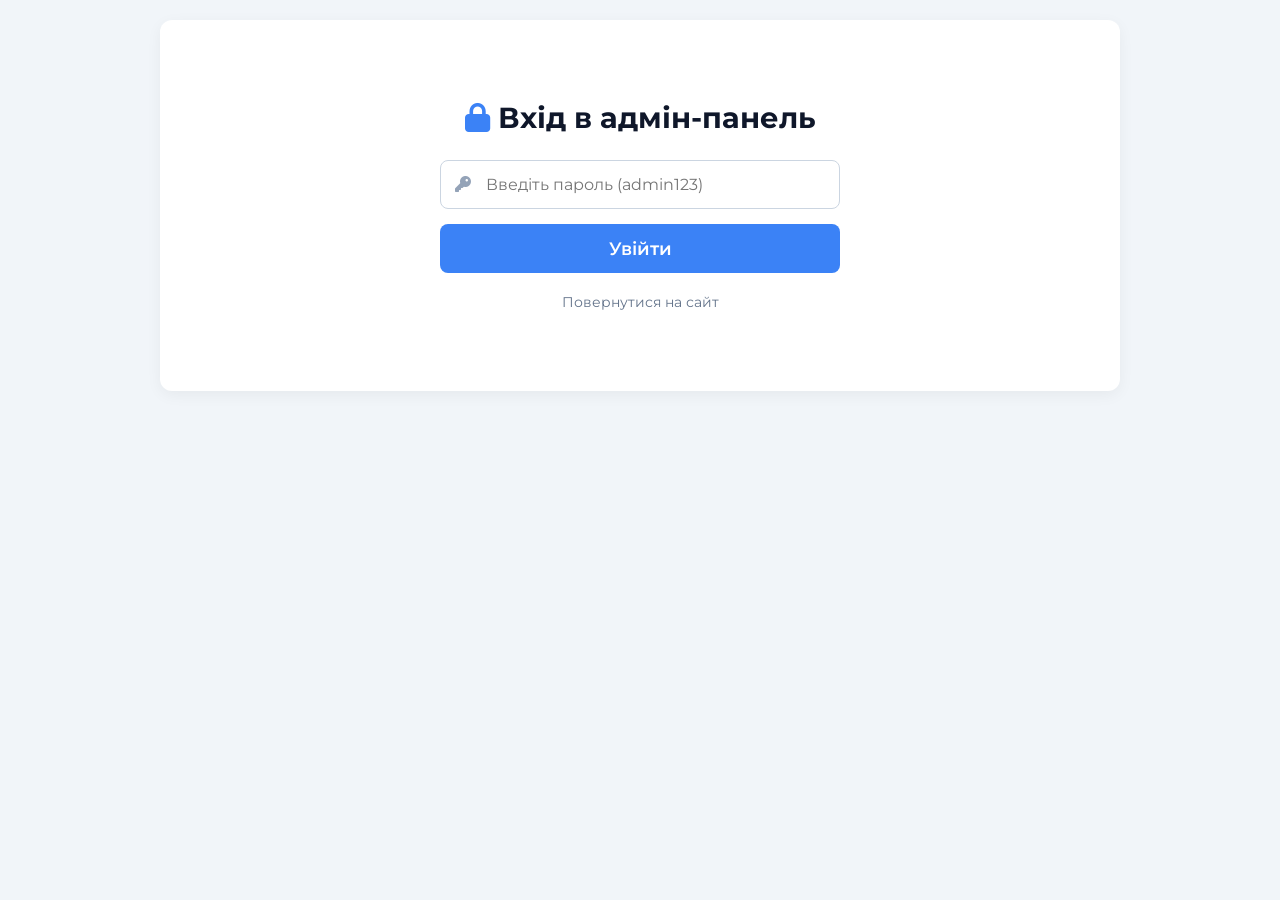
==== admin.html @ 0d0e509a "Add job image input and update Quill toolbar Added a new input field for job image URL and updated t" ====
<!DOCTYPE html>
<html lang="uk">
<head>
    <meta charset="UTF-8">
    <meta name="viewport" content="width=device-width, initial-scale=1.0">
    <title>KorSolutions - Супер-Адмінка</title>
    <link href="https://fonts.googleapis.com/css2?family=Montserrat:wght@400;600;700&display=swap" rel="stylesheet">
    <link rel="stylesheet" href="https://cdnjs.cloudflare.com/ajax/libs/font-awesome/6.4.0/css/all.min.css">
    
    <link href="https://cdn.quilljs.com/1.3.6/quill.snow.css" rel="stylesheet">
    <script src="https://cdn.quilljs.com/1.3.6/quill.min.js"></script>
    
    <style>
        body { font-family: 'Montserrat', sans-serif; background-color: #f1f5f9; color: #1e293b; padding: 20px; margin: 0; }
        .admin-container { max-width: 900px; margin: 0 auto; background: white; padding: 30px; border-radius: 12px; box-shadow: 0 4px 15px rgba(0,0,0,0.05); }
        h1 { font-size: 1.8rem; margin-bottom: 25px; text-align: center; color: #0f172a; }
        h1 i { color: #3b82f6; }
        #authBlock { display: block; max-width: 400px; margin: 50px auto; }
        #managerBlock { display: none; }
        .tabs { display: flex; gap: 10px; margin-bottom: 25px; border-bottom: 2px solid #e2e8f0; padding-bottom: 10px; }
        .tab-btn { background: none; border: none; padding: 10px 20px; font-size: 1.1rem; font-weight: 600; color: #64748b; cursor: pointer; border-radius: 8px; transition: 0.2s; }
        .tab-btn.active { background: #3b82f6; color: white; }
        .tab-content { display: none; }
        .tab-content.active { display: block; }
        .input-group { position: relative; margin-bottom: 15px; }
        .input-group i { position: absolute; left: 15px; top: 16px; color: #94a3b8; }
        .input-group input, .input-group select { width: 100%; padding: 14px 14px 14px 45px; border: 1px solid #cbd5e1; border-radius: 8px; font-size: 1rem; outline: none; font-family: inherit; box-sizing: border-box; }
        
        .quick-tags { display: flex; flex-wrap: wrap; gap: 6px; margin-bottom: 15px; margin-top: -10px; padding-left: 5px; }
        .quick-tag { background: #e2e8f0; color: #475569; font-size: 0.8rem; font-weight: 600; padding: 4px 8px; border-radius: 6px; cursor: pointer; transition: 0.2s; }
        .quick-tag:hover { background: #cbd5e1; color: #1e293b; }

        .btn-action { width: 100%; background: #10b981; color: white; border: none; padding: 14px; border-radius: 8px; font-size: 1.1rem; font-weight: 600; cursor: pointer; font-family: inherit; transition: 0.2s; }
        .btn-action:hover { background: #059669; }
        
        .job-list-item { border: 1px solid #e2e8f0; padding: 15px; margin-bottom: -1px; display: flex; justify-content: space-between; align-items: center; flex-wrap: wrap; gap: 15px; background: white; transition: 0.2s; }
        .job-list-item:first-child { border-top-left-radius: 8px; border-top-right-radius: 8px; }
        .job-list-item:last-child { border-bottom-left-radius: 8px; border-bottom-right-radius: 8px; margin-bottom: 15px; }
        .job-list-item:hover { background: #f8fafc; z-index: 1; position: relative; }
        
        .job-info h3 { margin: 0 0 5px 0; color: #0f172a; font-size: 1.1rem; }
        .job-info p { margin: 0; color: #64748b; font-size: 0.9rem; }
        .job-actions { display: flex; gap: 8px; }
        .btn-edit { background: #3b82f6; color: white; border: none; padding: 8px 12px; border-radius: 6px; cursor: pointer; font-weight: 600; }
        .btn-clone { background: #f59e0b; color: white; border: none; padding: 8px 12px; border-radius: 6px; cursor: pointer; font-weight: 600; }
        .btn-delete { background: #ef4444; color: white; border: none; padding: 8px 12px; border-radius: 6px; cursor: pointer; font-weight: 600; }
        .btn-cancel { background: #94a3b8; color: white; border: none; padding: 14px; border-radius: 8px; font-size: 1.1rem; font-weight: 600; cursor: pointer; width: 100%; margin-top: 10px; display: none; }
        .back-link { display: block; text-align: center; margin-top: 20px; color: #64748b; text-decoration: none; font-size: 0.9rem; }
        .status-pill { display: inline-block; padding: 3px 8px; border-radius: 4px; font-size: 0.8rem; font-weight: bold; margin-bottom: 5px;}
        .pill-active { background: #dcfce7; color: #166534; }
        .pill-inactive { background: #fee2e2; color: #991b1b; }

        .ql-toolbar.ql-snow { display: block !important; border: 1px solid #cbd5e1; border-top-left-radius: 8px; border-top-right-radius: 8px; background: #f8fafc; }
        .ql-container.ql-snow { border: 1px solid #cbd5e1 !important; border-top: none !important; border-bottom-left-radius: 8px; border-bottom-right-radius: 8px; font-family: 'Montserrat', sans-serif; font-size: 1rem; }
        
        .admin-pagination button { min-width: 40px; height: 40px; padding: 0 6px; border-radius: 8px; border: 1px solid #cbd5e1; background: white; color: #334155; font-weight: 600; cursor: pointer; transition: 0.2s; }
        .admin-pagination button:hover:not(:disabled) { background: #f1f5f9; }
        .admin-pagination button:disabled { opacity: 0.4; cursor: not-allowed; }
    </style>
</head>
<body>

    <div class="admin-container">
        <div id="authBlock">
            <h1><i class="fas fa-lock"></i> Вхід в адмін-панель</h1>
            <div class="input-group">
                <i class="fas fa-key"></i>
                <input type="password" id="adminPassword" placeholder="Введіть пароль (admin123)">
            </div>
            <button class="btn-action" style="background:#3b82f6;" onclick="checkPassword()">Увійти</button>
            <a href="index.html" class="back-link">Повернутися на сайт</a>
        </div>

        <div id="managerBlock">
            <h1><i class="fas fa-tools"></i> Панель керування</h1>
            
            <div class="tabs">
                <button class="tab-btn active" onclick="switchTab('list')"><i class="fas fa-list"></i> Всі вакансії</button>
                <button class="tab-btn" onclick="switchTab('add')" id="tabAddBtn"><i class="fas fa-plus"></i> Додати вакансію</button>
            </div>

            <div id="tab-list" class="tab-content active">
                <div style="display: flex; gap: 15px; margin-bottom: 20px; flex-wrap: wrap;">
                    <div class="input-group" style="flex-grow: 1; margin-bottom: 0;">
                        <i class="fas fa-search"></i>
                        <input type="text" id="adminSearch" placeholder="Шукати за назвою, країною або кодом..." oninput="applyAdminFilters()">
                    </div>
                    <div class="input-group" style="width: 200px; margin-bottom: 0;">
                        <i class="fas fa-list-ol"></i>
                        <select id="adminPerPage" onchange="applyAdminFilters()">
                            <option value="10">10 на сторінці</option>
                            <option value="20">20 на сторінці</option>
                            <option value="50">50 на сторінці</option>
                        </select>
                    </div>
                </div>

                <div id="adminJobsList"><p style="text-align:center;"><i class="fas fa-spinner fa-spin"></i> Завантаження...</p></div>
                <div id="adminPagination" class="admin-pagination" style="display: flex; justify-content: center; gap: 8px; margin-top: 20px;"></div>
            </div>

            <div id="tab-add" class="tab-content">
                <h2 id="formTitle" style="margin-bottom:20px; font-size:1.3rem;">Створення нової вакансії</h2>
                <form id="jobForm" onsubmit="saveJob(event)">
                    
                    <div style="display: flex; gap: 15px; flex-wrap: wrap;">
                        <div class="input-group" style="flex-grow: 1;">
                            <i class="fas fa-info-circle"></i>
                            <select id="jobStatus" required>
                                <option value="Актуальна">Статус: Актуальна</option>
                                <option value="Неактуальна">Статус: Неактуальна (Архів)</option>
                            </select>
                        </div>
                        <div class="input-group" style="flex-grow: 1;">
                            <i class="fas fa-calendar-times"></i>
                            <input type="date" id="jobExpireDate" title="Дата закінчення (автоматично перейде в архів після цієї дати)">
                        </div>
                    </div>

                    <div class="input-group">
                        <i class="fas fa-user-secret" style="color: #e11d48;"></i>
                        <input type="text" id="jobPartner" placeholder="Код партнера (напр. ID-405) - Приховано!">
                    </div>

                    <div class="input-group">
                        <i class="fas fa-heading"></i>
                        <input type="text" id="jobTitle" placeholder="Назва вакансії" required>
                    </div>

                    <div class="input-group" style="margin-bottom: 5px;">
                        <i class="fas fa-globe"></i>
                        <input type="text" id="jobCountry" placeholder="Країна (через кому)" required>
                    </div>
                    <div id="quickCountries" class="quick-tags"></div>

                    <div class="input-group" style="margin-bottom: 5px;">
                        <i class="fas fa-city"></i>
                        <input type="text" id="jobBaseCity" placeholder="Головне місто (для фільтру)">
                    </div>
                    <div id="quickCities" class="quick-tags"></div>

                    <div class="input-group">
                        <i class="fas fa-route"></i>
                        <select id="jobRadius" required>
                            <option value="0">Точно в місті (0 км)</option>
                            <option value="10">Відстань до 10 км</option>
                            <option value="30">Відстань до 30 км</option>
                            <option value="50">Відстань до 50 км</option>
                            <option value="100">Відстань до 100 км</option>
                        </select>
                    </div>

                    <div class="input-group">
                        <i class="fas fa-map-marker-alt"></i>
                        <input type="text" id="jobAddress" placeholder="Точна адреса (видима для кандидата)">
                    </div>

                    <div class="input-group" style="margin-bottom: 5px;">
                        <i class="fas fa-layer-group"></i>
                        <input type="text" id="jobCategory" placeholder="Сфера (через кому)" required>
                    </div>
                    <div id="quickCategories" class="quick-tags"></div>

                    <div class="input-group" style="margin-bottom: 5px;">
                        <i class="fas fa-user-clock"></i>
                        <input type="text" id="jobAge" placeholder="Вікові групи (напр: 18-45)">
                    </div>
                    <div id="quickAges" class="quick-tags"></div>
                    
                    <div class="input-group" style="display: flex; align-items: center; padding: 10px; border: 1px solid #cbd5e1; border-radius: 8px; margin-bottom: 15px;">
                        <input type="checkbox" id="jobMinors" style="width: 20px; height: 20px; margin-right: 15px; cursor: pointer;">
                        <label for="jobMinors" style="font-size: 1rem; cursor: pointer; color: #475569; font-weight: 600;">Підходить для неповнолітніх (до 18)</label>
                    </div>

                    <div class="input-group" style="padding: 10px 15px; border: 1px solid #cbd5e1; border-radius: 8px; margin-bottom: 15px;">
                        <div style="color: #64748b; margin-bottom: 8px; font-weight: 600;"><i class="fas fa-venus-mars"></i> Стать (можна кілька):</div>
                        <div style="display: flex; gap: 15px; flex-wrap: wrap;">
                            <label><input type="checkbox" class="admin-gender-cb" value="Чоловіки"> Чоловіки</label>
                            <label><input type="checkbox" class="admin-gender-cb" value="Жінки"> Жінки</label>
                            <label><input type="checkbox" class="admin-gender-cb" value="Сімейні пари"> Сімейні пари</label>
                        </div>
                    </div>

                    <div class="input-group">
                        <i class="fas fa-money-bill-wave"></i>
                        <input type="text" id="jobSalary" placeholder="Зарплата (напр. від 1900€/міс)" required>
                    </div>
                    <div class="input-group">
                        <i class="fas fa-image"></i>
                        <input type="url" id="jobImage" placeholder="Посилання на головне фото (URL) - необов'язково">
                    </div>
                    
                    <div style="margin-bottom: 20px;">
                        <div style="color: #64748b; font-weight: 600; margin-bottom: 5px; padding-left: 5px;">Опис вакансії:</div>
                        <div id="editor-container" style="height: 300px; background: white;"></div>
                    </div>
                    
                    <button type="submit" id="submitBtn" class="btn-action">Зберегти вакансію <i class="fas fa-save"></i></button>
                    <button type="button" id="cancelEditBtn" class="btn-cancel" onclick="cancelEdit()">Скасувати</button>
                </form>
            </div>
            <a href="index.html" class="back-link"><i class="fas fa-arrow-left"></i> Повернутися на сайт</a>
        </div>
    </div>

    <script>
        const SecretPassword = 'admin123'; 
        const dbBase = 'https://korsolutions-jobs-default-rtdb.europe-west1.firebasedatabase.app/jobs'; 
        
        let allJobs = {}; 
        let adminJobsArray = [];
        let filteredAdminJobs = [];
        let adminCurrentPage = 1;
        let editingJobId = null; 

        var quill = new Quill('#editor-container', {
            theme: 'snow',
            placeholder: 'Вставте готовий текст з Telegram сюди...',
            modules: { toolbar: [ ['bold', 'italic', 'underline', 'link'], [{ 'list': 'ordered'}, { 'list': 'bullet' }], ['image', 'video'], ['clean'] ] }
        });

        function checkPassword() {
            if (document.getElementById('adminPassword').value === SecretPassword) {
                document.getElementById('authBlock').style.display = 'none';
                document.getElementById('managerBlock').style.display = 'block';
                loadAdminJobs();
            } else { alert('Невірний пароль!'); }
        }

        function switchTab(tabName) {
            document.querySelectorAll('.tab-content').forEach(el => el.classList.remove('active'));
            document.querySelectorAll('.tab-btn').forEach(el => el.classList.remove('active'));
            document.getElementById(`tab-${tabName}`).classList.add('active');
            if(tabName === 'list') { document.querySelector('.tab-btn:nth-child(1)').classList.add('active'); } 
            else { document.getElementById('tabAddBtn').classList.add('active'); }
        }

        function addQuickTag(inputId, val) {
            const input = document.getElementById(inputId);
            let current = input.value.split(',').map(s => s.trim()).filter(Boolean);
            if(!current.includes(val)) { current.push(val); input.value = current.join(', '); }
        }

        function loadAdminJobs() {
            fetch(dbBase + '.json').then(res => res.json()).then(data => {
                if(data) {
                    allJobs = data;
                    adminJobsArray = Object.entries(data).map(([id, job]) => ({ id, ...job }));
                    adminJobsArray.sort((a, b) => (b.timestamp || 0) - (a.timestamp || 0));
                    
                    const countries = [...new Set(adminJobsArray.flatMap(j => j.country ? j.country.split(',').map(s=>s.trim()) : []))].filter(Boolean);
                    const categories = [...new Set(adminJobsArray.flatMap(j => j.category ? j.category.split(',').map(s=>s.trim()) : []))].filter(Boolean);
                    const ages = [...new Set(adminJobsArray.flatMap(j => j.age ? j.age.split(',').map(s=>s.trim()) : []))].filter(Boolean);
                    const cities = [...new Set(adminJobsArray.flatMap(j => j.baseCity ? j.baseCity.split(',').map(s=>s.trim()) : []))].filter(Boolean);

                    document.getElementById('quickCountries').innerHTML = countries.map(c => `<span class="quick-tag" onclick="addQuickTag('jobCountry', '${c}')">+ ${c}</span>`).join('');
                    document.getElementById('quickCategories').innerHTML = categories.map(c => `<span class="quick-tag" onclick="addQuickTag('jobCategory', '${c}')">+ ${c}</span>`).join('');
                    document.getElementById('quickAges').innerHTML = ages.map(c => `<span class="quick-tag" onclick="addQuickTag('jobAge', '${c}')">+ ${c}</span>`).join('');
                    document.getElementById('quickCities').innerHTML = cities.map(c => `<span class="quick-tag" onclick="addQuickTag('jobBaseCity', '${c}')">+ ${c}</span>`).join('');
                } else {
                    allJobs = {};
                    adminJobsArray = [];
                }
                applyAdminFilters();
            });
        }

        function applyAdminFilters() {
            const query = document.getElementById('adminSearch').value.toLowerCase();
            filteredAdminJobs = adminJobsArray.filter(job => 
                job.title.toLowerCase().includes(query) || 
                (job.partner && job.partner.toLowerCase().includes(query)) ||
                (job.country && job.country.toLowerCase().includes(query))
            );
            adminCurrentPage = 1;
            renderAdminJobs();
        }

        function renderAdminJobs() {
            const list = document.getElementById('adminJobsList');
            list.innerHTML = '';
            const perPage = parseInt(document.getElementById('adminPerPage').value);
            
            const start = (adminCurrentPage - 1) * perPage;
            const end = start + perPage;
            const jobsToShow = filteredAdminJobs.slice(start, end);

            if(jobsToShow.length === 0) {
                list.innerHTML = '<p style="text-align:center; color:#64748b;">Немає знайдених вакансій.</p>';
                document.getElementById('adminPagination').innerHTML = '';
                return;
            }

            const d = new Date();
            const today = `${d.getFullYear()}-${String(d.getMonth()+1).padStart(2,'0')}-${String(d.getDate()).padStart(2,'0')}`;

            jobsToShow.forEach(job => {
                let jobStatus = job.status || 'Актуальна';
                if (job.expireDate && job.expireDate < today) {
                    jobStatus = 'Термін вийшов (Архів)';
                }
                const badgeClass = jobStatus.includes('Актуальна') ? 'pill-active' : 'pill-inactive';
                
                list.innerHTML += `
                    <div class="job-list-item">
                        <div class="job-info">
                            <div class="status-pill ${badgeClass}">${jobStatus}</div>
                            <h3>${job.title}</h3>
                            <p>${job.country} | ${job.category}</p>
                            ${job.expireDate ? `<p style="font-size:0.8rem; color:#f59e0b;"><i class="fas fa-clock"></i> Активна до: ${job.expireDate}</p>` : ''}
                            ${job.partner ? `<p style="color:#e11d48; font-size:0.8rem; margin-top:5px;"><i class="fas fa-user-secret"></i> Код: ${job.partner}</p>` : ''}
                        </div>
                        <div class="job-actions">
                            <button class="btn-clone" onclick="cloneJob('${job.id}')" title="Дублювати"><i class="fas fa-copy"></i></button>
                            <button class="btn-edit" onclick="editJob('${job.id}')" title="Редагувати"><i class="fas fa-pen"></i></button>
                            <button class="btn-delete" onclick="deleteJob('${job.id}')" title="Видалити"><i class="fas fa-trash"></i></button>
                        </div>
                    </div>
                `;
            });
            renderAdminPagination();
        }

        function renderAdminPagination() {
            const perPage = parseInt(document.getElementById('adminPerPage').value);
            const totalPages = Math.ceil(filteredAdminJobs.length / perPage);
            const pagDiv = document.getElementById('adminPagination');
            pagDiv.innerHTML = '';
            if (totalPages <= 1) return;

            pagDiv.innerHTML += `<button style="background: ${adminCurrentPage === 1 ? '#f1f5f9' : 'white'};" onclick="changeAdminPage(${adminCurrentPage - 1})" ${adminCurrentPage === 1 ? 'disabled' : ''}><i class="fas fa-chevron-left"></i></button>`;
            for (let i = 1; i <= totalPages; i++) {
                const activeStyle = i === adminCurrentPage ? 'background:#3b82f6; color:white; border-color:#3b82f6;' : 'background:white;';
                pagDiv.innerHTML += `<button style="${activeStyle}" onclick="changeAdminPage(${i})">${i}</button>`;
            }
            pagDiv.innerHTML += `<button style="background: ${adminCurrentPage === totalPages ? '#f1f5f9' : 'white'};" onclick="changeAdminPage(${adminCurrentPage + 1})" ${adminCurrentPage === totalPages ? 'disabled' : ''}><i class="fas fa-chevron-right"></i></button>`;
        }

        function changeAdminPage(page) {
            const perPage = parseInt(document.getElementById('adminPerPage').value);
            const totalPages = Math.ceil(filteredAdminJobs.length / perPage);
            if(page < 1 || page > totalPages) return;
            adminCurrentPage = page;
            renderAdminJobs();
            window.scrollTo({ top: 0, behavior: 'smooth' });
        }

        function saveJob(e) {
            e.preventDefault();
            const btn = document.getElementById('submitBtn');
            btn.innerText = 'Збереження...';
            btn.disabled = true;

            const selectedGenders = Array.from(document.querySelectorAll('.admin-gender-cb:checked')).map(cb => cb.value).join(', ');

            const jobData = {
                status: document.getElementById('jobStatus').value,
                expireDate: document.getElementById('jobExpireDate').value,
                partner: document.getElementById('jobPartner').value, 
                title: document.getElementById('jobTitle').value,
                country: document.getElementById('jobCountry').value,
                baseCity: document.getElementById('jobBaseCity').value, 
                radius: document.getElementById('jobRadius').value,     
                address: document.getElementById('jobAddress').value, 
                category: document.getElementById('jobCategory').value,
                age: document.getElementById('jobAge').value,
                minors: document.getElementById('jobMinors').checked ? 'Так' : 'Ні',
                gender: selectedGenders, 
                salary: document.getElementById('jobSalary').value,
                image: document.getElementById('jobImage').value, // НОВЕ ПОЛЕ
                desc: quill.root.innerHTML, 
                timestamp: (editingJobId && allJobs[editingJobId] && allJobs[editingJobId].timestamp) ? allJobs[editingJobId].timestamp : Date.now()
            };

            const url = editingJobId ? `${dbBase}/${editingJobId}.json` : `${dbBase}.json`;
            const method = editingJobId ? 'PUT' : 'POST';

            fetch(url, { method: method, headers: { 'Content-Type': 'application/json' }, body: JSON.stringify(jobData) })
            .then(response => {
                if(response.ok) { alert('✅ Успішно збережено!'); cancelEdit(); loadAdminJobs(); switchTab('list'); }
            }).finally(() => { btn.innerHTML = 'Зберегти вакансію <i class="fas fa-save"></i>'; btn.disabled = false; });
        }

        function editJob(id) {
            editingJobId = id;
            fillFormFromJob(allJobs[id]);
            document.getElementById('formTitle').innerText = 'Редагування вакансії';
            document.getElementById('tabAddBtn').innerHTML = '<i class="fas fa-pen"></i> Редагування';
            document.getElementById('cancelEditBtn').style.display = 'block';
            switchTab('add');
        }

        function cloneJob(id) {
            editingJobId = null; 
            fillFormFromJob(allJobs[id]);
            document.getElementById('jobTitle').value = allJobs[id].title + ' (Копія)'; 
            document.getElementById('formTitle').innerText = 'Створення копії вакансії';
            document.getElementById('tabAddBtn').innerHTML = '<i class="fas fa-copy"></i> Копіювання';
            document.getElementById('cancelEditBtn').style.display = 'block';
            switchTab('add');
        }

        function fillFormFromJob(job) {
            document.getElementById('jobStatus').value = job.status || 'Актуальна';
            document.getElementById('jobExpireDate').value = job.expireDate || '';
            document.getElementById('jobPartner').value = job.partner || '';
            document.getElementById('jobTitle').value = job.title;
            document.getElementById('jobImage').value = job.image || '';
            document.getElementById('jobCountry').value = job.country;
            document.getElementById('jobBaseCity').value = job.baseCity || ''; // Базове місто
            document.getElementById('jobRadius').value = job.radius || '0';    // Радіус
            document.getElementById('jobAddress').value = job.address || '';
            document.getElementById('jobCategory').value = job.category;
            document.getElementById('jobAge').value = job.age || '';
            document.getElementById('jobMinors').checked = job.minors === 'Так';
            
            const genders = job.gender ? job.gender.split(',').map(s=>s.trim()) : [];
            document.querySelectorAll('.admin-gender-cb').forEach(cb => { cb.checked = genders.includes(cb.value); });

            document.getElementById('jobSalary').value = job.salary;
            quill.root.innerHTML = job.desc;
        }

        function cancelEdit() {
            editingJobId = null;
            document.getElementById('jobForm').reset();
            document.querySelectorAll('.admin-gender-cb').forEach(cb => cb.checked = false);
            quill.root.innerHTML = ''; 
            document.getElementById('jobImage').value = '';
            document.getElementById('jobStatus').value = 'Актуальна';
            document.getElementById('jobRadius').value = '0';
            document.getElementById('formTitle').innerText = 'Створення нової вакансії';
            document.getElementById('tabAddBtn').innerHTML = '<i class="fas fa-plus"></i> Додати вакансію';
            document.getElementById('cancelEditBtn').style.display = 'none';
        }

        function deleteJob(id) {
            if(confirm('Видалити назавжди?')) {
                fetch(`${dbBase}/${id}.json`, { method: 'DELETE' }).then(res => { if(res.ok) loadAdminJobs(); });
            }
        }
    </script>
</body>
</html>
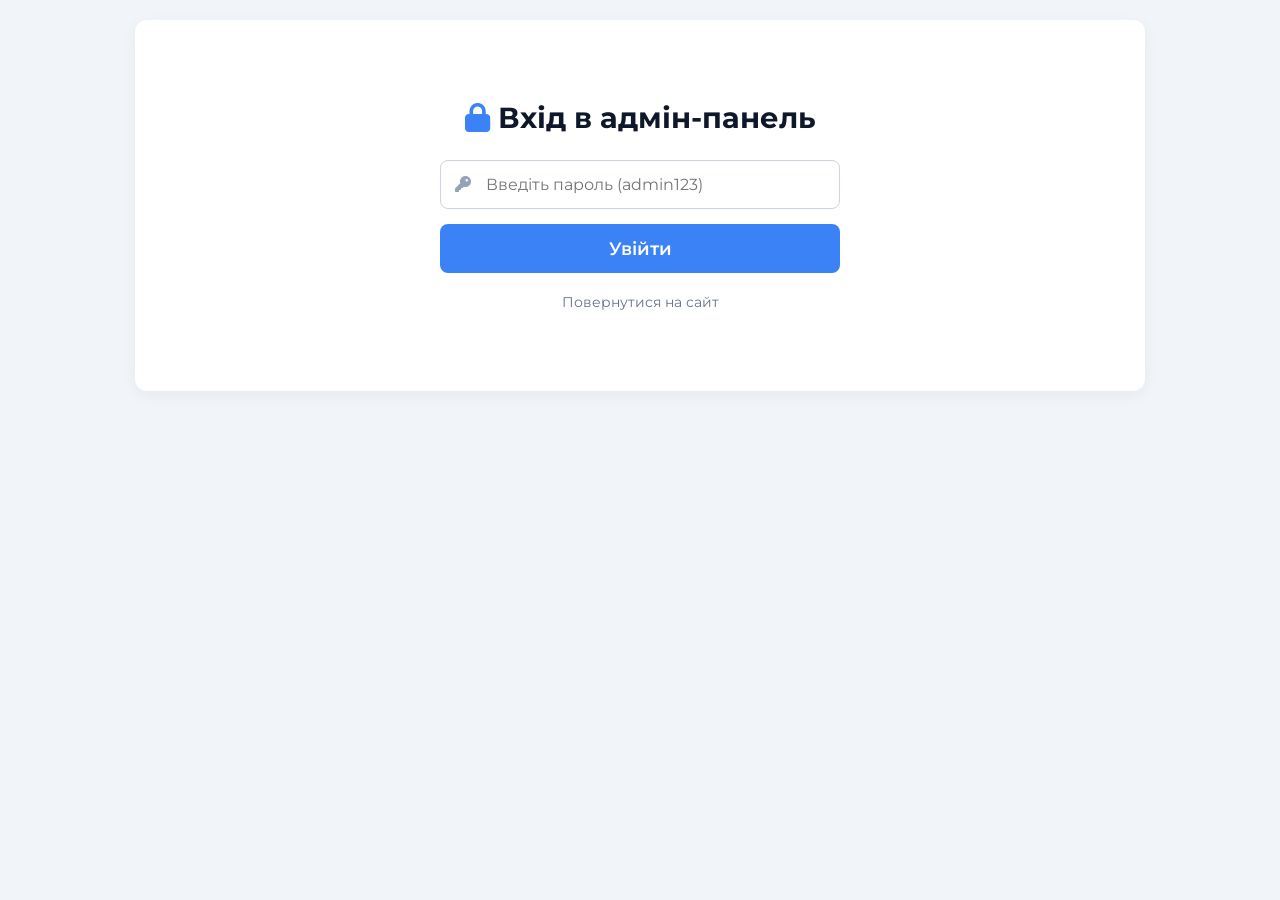
==== commit 3fddfbf6: "Update admin.html" ====
--- a/admin.html
+++ b/admin.html
@@ -12,7 +12,7 @@
     
     <style>
         body { font-family: 'Montserrat', sans-serif; background-color: #f1f5f9; color: #1e293b; padding: 20px; margin: 0; }
-        .admin-container { max-width: 900px; margin: 0 auto; background: white; padding: 30px; border-radius: 12px; box-shadow: 0 4px 15px rgba(0,0,0,0.05); }
+        .admin-container { max-width: 950px; margin: 0 auto; background: white; padding: 30px; border-radius: 12px; box-shadow: 0 4px 15px rgba(0,0,0,0.05); }
         h1 { font-size: 1.8rem; margin-bottom: 25px; text-align: center; color: #0f172a; }
         h1 i { color: #3b82f6; }
         #authBlock { display: block; max-width: 400px; margin: 50px auto; }
@@ -38,11 +38,12 @@
         .job-list-item:last-child { border-bottom-left-radius: 8px; border-bottom-right-radius: 8px; margin-bottom: 15px; }
         .job-list-item:hover { background: #f8fafc; z-index: 1; position: relative; }
         
-        .job-info h3 { margin: 0 0 5px 0; color: #0f172a; font-size: 1.1rem; }
+        .job-info { flex-grow: 1; }
+        .job-info h3 { margin: 0 0 5px 0; color: #0f172a; font-size: 1.1rem; display: flex; align-items: center; gap: 10px; }
         .job-info p { margin: 0; color: #64748b; font-size: 0.9rem; }
         .job-actions { display: flex; gap: 8px; }
         .btn-edit { background: #3b82f6; color: white; border: none; padding: 8px 12px; border-radius: 6px; cursor: pointer; font-weight: 600; }
-        .btn-clone { background: #f59e0b; color: white; border: none; padding: 8px 12px; border-radius: 6px; cursor: pointer; font-weight: 600; }
+        .btn-clone { background: #3b82f6; color: white; border: none; padding: 8px 12px; border-radius: 6px; cursor: pointer; font-weight: 600; }
         .btn-delete { background: #ef4444; color: white; border: none; padding: 8px 12px; border-radius: 6px; cursor: pointer; font-weight: 600; }
         .btn-cancel { background: #94a3b8; color: white; border: none; padding: 14px; border-radius: 8px; font-size: 1.1rem; font-weight: 600; cursor: pointer; width: 100%; margin-top: 10px; display: none; }
         .back-link { display: block; text-align: center; margin-top: 20px; color: #64748b; text-decoration: none; font-size: 0.9rem; }
@@ -56,6 +57,22 @@
         .admin-pagination button { min-width: 40px; height: 40px; padding: 0 6px; border-radius: 8px; border: 1px solid #cbd5e1; background: white; color: #334155; font-weight: 600; cursor: pointer; transition: 0.2s; }
         .admin-pagination button:hover:not(:disabled) { background: #f1f5f9; }
         .admin-pagination button:disabled { opacity: 0.4; cursor: not-allowed; }
+
+        /* Швидкі фільтри */
+        .quick-filters { display: flex; gap: 10px; margin-bottom: 15px; flex-wrap: wrap; }
+        .qf-btn { background: white; border: 1px solid #cbd5e1; color: #475569; padding: 8px 16px; border-radius: 20px; font-size: 0.9rem; font-weight: 600; cursor: pointer; transition: 0.2s; }
+        .qf-btn:hover { background: #f1f5f9; }
+        .qf-btn.active { background: #0f172a; color: white; border-color: #0f172a; }
+
+        /* Масові дії */
+        .bulk-actions { display: flex; gap: 15px; align-items: center; background: #f8fafc; padding: 12px 20px; border-radius: 8px; border: 1px solid #e2e8f0; margin-bottom: 20px; flex-wrap: wrap; }
+        .bulk-actions input[type="checkbox"] { width: 18px; height: 18px; cursor: pointer; accent-color: #3b82f6; }
+        .btn-bulk { padding: 8px 15px; border-radius: 6px; border: none; color: white; font-weight: 600; cursor: pointer; display: flex; align-items: center; gap: 8px; font-size: 0.9rem; transition: 0.2s; }
+        .btn-bulk-archive { background: #f59e0b; } .btn-bulk-archive:hover { background: #d97706; }
+        .btn-bulk-delete { background: #ef4444; } .btn-bulk-delete:hover { background: #dc2626; }
+
+        .analytics-stats { font-size: 0.85rem; color: #64748b; margin-top: 8px; display: flex; gap: 15px; font-weight: 600; }
+        .analytics-stats i { color: #94a3b8; }
     </style>
 </head>
 <body>
@@ -80,7 +97,14 @@
             </div>
 
             <div id="tab-list" class="tab-content active">
-                <div style="display: flex; gap: 15px; margin-bottom: 20px; flex-wrap: wrap;">
+                
+                <div class="quick-filters">
+                    <button class="qf-btn active" onclick="setAdminFilter('all', this)">Всі (<span id="cntAll">0</span>)</button>
+                    <button class="qf-btn" onclick="setAdminFilter('active', this)">Актуальні (<span id="cntActive">0</span>)</button>
+                    <button class="qf-btn" onclick="setAdminFilter('archive', this)">Архівні (<span id="cntArchive">0</span>)</button>
+                </div>
+
+                <div style="display: flex; gap: 15px; margin-bottom: 15px; flex-wrap: wrap;">
                     <div class="input-group" style="flex-grow: 1; margin-bottom: 0;">
                         <i class="fas fa-search"></i>
                         <input type="text" id="adminSearch" placeholder="Шукати за назвою, країною або кодом..." oninput="applyAdminFilters()">
@@ -92,6 +116,17 @@
                             <option value="20">20 на сторінці</option>
                             <option value="50">50 на сторінці</option>
                         </select>
+                    </div>
+                </div>
+
+                <div class="bulk-actions">
+                    <div style="display: flex; align-items: center; gap: 10px;">
+                        <input type="checkbox" id="selectAllCb" onclick="toggleSelectAll(this)">
+                        <label for="selectAllCb" style="font-weight: 600; cursor: pointer; color: #334155;">Вибрати всі на сторінці</label>
+                    </div>
+                    <div style="display: flex; gap: 10px; margin-left: auto; flex-wrap: wrap;">
+                        <button class="btn-bulk btn-bulk-archive" onclick="bulkAction('archive')"><i class="fas fa-archive"></i> В архів</button>
+                        <button class="btn-bulk btn-bulk-delete" onclick="bulkAction('delete')"><i class="fas fa-trash"></i> Видалити</button>
                     </div>
                 </div>
 
@@ -185,14 +220,15 @@
                         <i class="fas fa-money-bill-wave"></i>
                         <input type="text" id="jobSalary" placeholder="Зарплата (напр. від 1900€/міс)" required>
                     </div>
+
                     <div class="input-group">
                         <i class="fas fa-image"></i>
                         <input type="url" id="jobImage" placeholder="Посилання на головне фото (URL) - необов'язково">
                     </div>
                     
                     <div style="margin-bottom: 20px;">
-                        <div style="color: #64748b; font-weight: 600; margin-bottom: 5px; padding-left: 5px;">Опис вакансії:</div>
-                        <div id="editor-container" style="height: 300px; background: white;"></div>
+                        <div style="color: #64748b; font-weight: 600; margin-bottom: 5px; padding-left: 5px;">Опис вакансії (Можна вставляти фото/відео!):</div>
+                        <div id="editor-container" style="height: 350px; background: white;"></div>
                     </div>
                     
                     <button type="submit" id="submitBtn" class="btn-action">Зберегти вакансію <i class="fas fa-save"></i></button>
@@ -212,10 +248,11 @@
         let filteredAdminJobs = [];
         let adminCurrentPage = 1;
         let editingJobId = null; 
+        let currentFilter = 'all';
 
         var quill = new Quill('#editor-container', {
             theme: 'snow',
-            placeholder: 'Вставте готовий текст з Telegram сюди...',
+            placeholder: 'Опишіть вакансію, додайте фотографії або відео...',
             modules: { toolbar: [ ['bold', 'italic', 'underline', 'link'], [{ 'list': 'ordered'}, { 'list': 'bullet' }], ['image', 'video'], ['clean'] ] }
         });
 
@@ -261,17 +298,46 @@
                     allJobs = {};
                     adminJobsArray = [];
                 }
+                updateFilterCounts();
                 applyAdminFilters();
             });
         }
 
+        function setAdminFilter(filterType, btnElement) {
+            currentFilter = filterType;
+            document.querySelectorAll('.qf-btn').forEach(btn => btn.classList.remove('active'));
+            btnElement.classList.add('active');
+            applyAdminFilters();
+        }
+
+        function getActualStatus(job) {
+            const d = new Date();
+            const today = `${d.getFullYear()}-${String(d.getMonth()+1).padStart(2,'0')}-${String(d.getDate()).padStart(2,'0')}`;
+            let status = job.status || 'Актуальна';
+            if (job.expireDate && job.expireDate < today) status = 'Неактуальна';
+            return status;
+        }
+
+        function updateFilterCounts() {
+            document.getElementById('cntAll').innerText = adminJobsArray.length;
+            document.getElementById('cntActive').innerText = adminJobsArray.filter(j => getActualStatus(j) === 'Актуальна').length;
+            document.getElementById('cntArchive').innerText = adminJobsArray.filter(j => getActualStatus(j) !== 'Актуальна').length;
+        }
+
         function applyAdminFilters() {
             const query = document.getElementById('adminSearch').value.toLowerCase();
-            filteredAdminJobs = adminJobsArray.filter(job => 
-                job.title.toLowerCase().includes(query) || 
-                (job.partner && job.partner.toLowerCase().includes(query)) ||
-                (job.country && job.country.toLowerCase().includes(query))
-            );
+            document.getElementById('selectAllCb').checked = false; // скидаємо чекбокс масових дій
+
+            filteredAdminJobs = adminJobsArray.filter(job => {
+                const matchSearch = job.title.toLowerCase().includes(query) || (job.partner && job.partner.toLowerCase().includes(query)) || (job.country && job.country.toLowerCase().includes(query));
+                
+                const status = getActualStatus(job);
+                let matchStatus = true;
+                if (currentFilter === 'active') matchStatus = status === 'Актуальна';
+                if (currentFilter === 'archive') matchStatus = status !== 'Актуальна';
+
+                return matchSearch && matchStatus;
+            });
             adminCurrentPage = 1;
             renderAdminJobs();
         }
@@ -291,25 +357,28 @@
                 return;
             }
 
-            const d = new Date();
-            const today = `${d.getFullYear()}-${String(d.getMonth()+1).padStart(2,'0')}-${String(d.getDate()).padStart(2,'0')}`;
-
             jobsToShow.forEach(job => {
-                let jobStatus = job.status || 'Актуальна';
-                if (job.expireDate && job.expireDate < today) {
-                    jobStatus = 'Термін вийшов (Архів)';
-                }
-                const badgeClass = jobStatus.includes('Актуальна') ? 'pill-active' : 'pill-inactive';
+                const jobStatus = getActualStatus(job);
+                const badgeClass = jobStatus === 'Актуальна' ? 'pill-active' : 'pill-inactive';
+                const views = job.views || 0;
+                const applies = job.applies || 0;
                 
                 list.innerHTML += `
                     <div class="job-list-item">
+                        <input type="checkbox" class="job-checkbox" value="${job.id}" style="width:18px; height:18px; accent-color:#3b82f6; cursor:pointer;">
+                        
                         <div class="job-info">
                             <div class="status-pill ${badgeClass}">${jobStatus}</div>
-                            <h3>${job.title}</h3>
+                            <h3>${job.title} ${job.image ? '<i class="fas fa-image" style="color:#94a3b8; font-size:1rem;" title="Є обкладинка"></i>' : ''}</h3>
                             <p>${job.country} | ${job.category}</p>
-                            ${job.expireDate ? `<p style="font-size:0.8rem; color:#f59e0b;"><i class="fas fa-clock"></i> Активна до: ${job.expireDate}</p>` : ''}
-                            ${job.partner ? `<p style="color:#e11d48; font-size:0.8rem; margin-top:5px;"><i class="fas fa-user-secret"></i> Код: ${job.partner}</p>` : ''}
+                            ${job.partner ? `<p style="color:#e11d48; font-size:0.85rem; margin-top:2px;"><i class="fas fa-user-secret"></i> Партнер: ${job.partner}</p>` : ''}
+                            
+                            <div class="analytics-stats">
+                                <span title="Кількість розгортань опису"><i class="fas fa-eye"></i> Переглядів: ${views}</span>
+                                <span title="Кількість кліків 'Відгукнутися'"><i class="fas fa-paper-plane"></i> Відгуків: ${applies}</span>
+                            </div>
                         </div>
+                        
                         <div class="job-actions">
                             <button class="btn-clone" onclick="cloneJob('${job.id}')" title="Дублювати"><i class="fas fa-copy"></i></button>
                             <button class="btn-edit" onclick="editJob('${job.id}')" title="Редагувати"><i class="fas fa-pen"></i></button>
@@ -319,6 +388,35 @@
                 `;
             });
             renderAdminPagination();
+        }
+
+        // Масові дії
+        function toggleSelectAll(checkbox) {
+            document.querySelectorAll('.job-checkbox').forEach(cb => cb.checked = checkbox.checked);
+        }
+
+        function bulkAction(actionType) {
+            const selected = Array.from(document.querySelectorAll('.job-checkbox:checked')).map(cb => cb.value);
+            if (selected.length === 0) return alert('Спочатку виділіть вакансії галочками!');
+            
+            const actionText = actionType === 'archive' ? 'перенести в архів' : 'НАЗАВЖДИ видалити';
+            if (!confirm(`Ви впевнені, що хочете ${actionText} ${selected.length} вакансій?`)) return;
+
+            // Збираємо оновлення для Firebase (один запит замість багатьох)
+            const updates = {};
+            selected.forEach(id => {
+                if (actionType === 'archive') updates[`${id}/status`] = 'Неактуальна';
+                if (actionType === 'delete') updates[id] = null;
+            });
+
+            fetch(dbBase + '.json', {
+                method: 'PATCH',
+                headers: { 'Content-Type': 'application/json' },
+                body: JSON.stringify(updates)
+            }).then(() => {
+                document.getElementById('selectAllCb').checked = false;
+                loadAdminJobs();
+            });
         }
 
         function renderAdminPagination() {
@@ -341,6 +439,7 @@
             const totalPages = Math.ceil(filteredAdminJobs.length / perPage);
             if(page < 1 || page > totalPages) return;
             adminCurrentPage = page;
+            document.getElementById('selectAllCb').checked = false;
             renderAdminJobs();
             window.scrollTo({ top: 0, behavior: 'smooth' });
         }
@@ -352,6 +451,10 @@
             btn.disabled = true;
 
             const selectedGenders = Array.from(document.querySelectorAll('.admin-gender-cb:checked')).map(cb => cb.value).join(', ');
+
+            // Зберігаємо стару аналітику, якщо вона була
+            const oldViews = (editingJobId && allJobs[editingJobId]) ? (allJobs[editingJobId].views || 0) : 0;
+            const oldApplies = (editingJobId && allJobs[editingJobId]) ? (allJobs[editingJobId].applies || 0) : 0;
 
             const jobData = {
                 status: document.getElementById('jobStatus').value,
@@ -367,8 +470,10 @@
                 minors: document.getElementById('jobMinors').checked ? 'Так' : 'Ні',
                 gender: selectedGenders, 
                 salary: document.getElementById('jobSalary').value,
-                image: document.getElementById('jobImage').value, // НОВЕ ПОЛЕ
+                image: document.getElementById('jobImage').value, 
                 desc: quill.root.innerHTML, 
+                views: oldViews,
+                applies: oldApplies,
                 timestamp: (editingJobId && allJobs[editingJobId] && allJobs[editingJobId].timestamp) ? allJobs[editingJobId].timestamp : Date.now()
             };
 
@@ -405,14 +510,14 @@
             document.getElementById('jobExpireDate').value = job.expireDate || '';
             document.getElementById('jobPartner').value = job.partner || '';
             document.getElementById('jobTitle').value = job.title;
-            document.getElementById('jobImage').value = job.image || '';
             document.getElementById('jobCountry').value = job.country;
-            document.getElementById('jobBaseCity').value = job.baseCity || ''; // Базове місто
-            document.getElementById('jobRadius').value = job.radius || '0';    // Радіус
+            document.getElementById('jobBaseCity').value = job.baseCity || ''; 
+            document.getElementById('jobRadius').value = job.radius || '0';    
             document.getElementById('jobAddress').value = job.address || '';
             document.getElementById('jobCategory').value = job.category;
             document.getElementById('jobAge').value = job.age || '';
             document.getElementById('jobMinors').checked = job.minors === 'Так';
+            document.getElementById('jobImage').value = job.image || '';
             
             const genders = job.gender ? job.gender.split(',').map(s=>s.trim()) : [];
             document.querySelectorAll('.admin-gender-cb').forEach(cb => { cb.checked = genders.includes(cb.value); });
@@ -426,9 +531,9 @@
             document.getElementById('jobForm').reset();
             document.querySelectorAll('.admin-gender-cb').forEach(cb => cb.checked = false);
             quill.root.innerHTML = ''; 
-            document.getElementById('jobImage').value = '';
             document.getElementById('jobStatus').value = 'Актуальна';
             document.getElementById('jobRadius').value = '0';
+            document.getElementById('jobImage').value = '';
             document.getElementById('formTitle').innerText = 'Створення нової вакансії';
             document.getElementById('tabAddBtn').innerHTML = '<i class="fas fa-plus"></i> Додати вакансію';
             document.getElementById('cancelEditBtn').style.display = 'none';
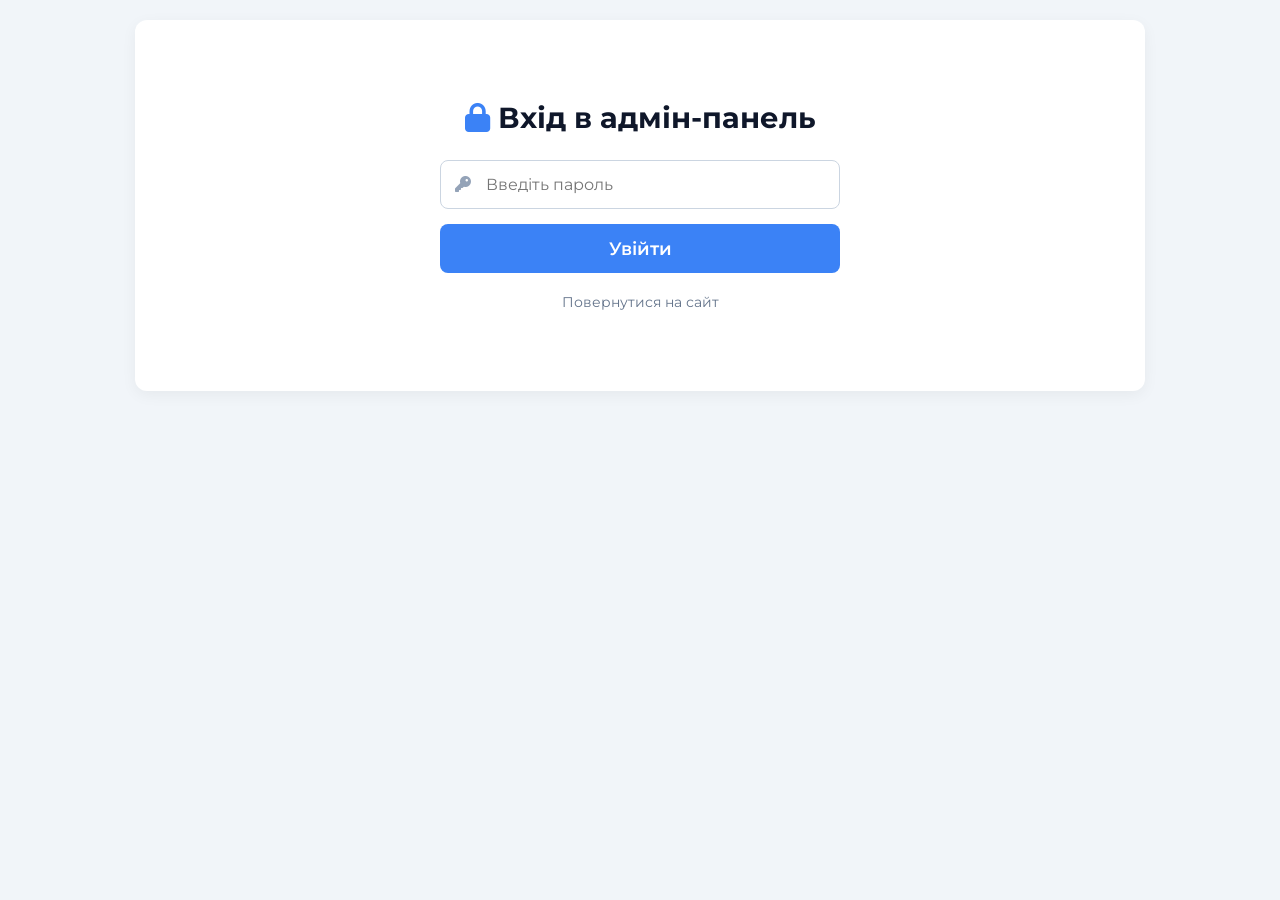
==== commit b8a63f37: "Update admin.html" ====
--- a/admin.html
+++ b/admin.html
@@ -58,13 +58,11 @@
         .admin-pagination button:hover:not(:disabled) { background: #f1f5f9; }
         .admin-pagination button:disabled { opacity: 0.4; cursor: not-allowed; }
 
-        /* Швидкі фільтри */
         .quick-filters { display: flex; gap: 10px; margin-bottom: 15px; flex-wrap: wrap; }
         .qf-btn { background: white; border: 1px solid #cbd5e1; color: #475569; padding: 8px 16px; border-radius: 20px; font-size: 0.9rem; font-weight: 600; cursor: pointer; transition: 0.2s; }
         .qf-btn:hover { background: #f1f5f9; }
         .qf-btn.active { background: #0f172a; color: white; border-color: #0f172a; }
 
-        /* Масові дії */
         .bulk-actions { display: flex; gap: 15px; align-items: center; background: #f8fafc; padding: 12px 20px; border-radius: 8px; border: 1px solid #e2e8f0; margin-bottom: 20px; flex-wrap: wrap; }
         .bulk-actions input[type="checkbox"] { width: 18px; height: 18px; cursor: pointer; accent-color: #3b82f6; }
         .btn-bulk { padding: 8px 15px; border-radius: 6px; border: none; color: white; font-weight: 600; cursor: pointer; display: flex; align-items: center; gap: 8px; font-size: 0.9rem; transition: 0.2s; }
@@ -82,7 +80,7 @@
             <h1><i class="fas fa-lock"></i> Вхід в адмін-панель</h1>
             <div class="input-group">
                 <i class="fas fa-key"></i>
-                <input type="password" id="adminPassword" placeholder="Введіть пароль (admin123)">
+                <input type="password" id="adminPassword" placeholder="Введіть пароль">
             </div>
             <button class="btn-action" style="background:#3b82f6;" onclick="checkPassword()">Увійти</button>
             <a href="index.html" class="back-link">Повернутися на сайт</a>
@@ -221,9 +219,14 @@
                         <input type="text" id="jobSalary" placeholder="Зарплата (напр. від 1900€/міс)" required>
                     </div>
 
-                    <div class="input-group">
+                    <div class="input-group" style="margin-bottom: 5px;">
                         <i class="fas fa-image"></i>
                         <input type="url" id="jobImage" placeholder="Посилання на головне фото (URL) - необов'язково">
+                    </div>
+                    <div class="input-group" style="display: flex; align-items: center; gap: 15px; padding: 10px; background: #f8fafc; border: 1px dashed #cbd5e1; border-radius: 8px;">
+                        <span style="font-size: 0.9rem; color: #64748b; font-weight: 600;">Або завантажте з пристрою:</span>
+                        <input type="file" id="imageUploader" accept="image/*" onchange="uploadImage(this)" style="padding: 0; border: none; width: auto; font-size: 0.9rem;">
+                        <span id="uploadStatus" style="font-size: 0.85rem; font-weight: bold; color: #3b82f6;"></span>
                     </div>
                     
                     <div style="margin-bottom: 20px;">
@@ -262,6 +265,40 @@
                 document.getElementById('managerBlock').style.display = 'block';
                 loadAdminJobs();
             } else { alert('Невірний пароль!'); }
+        }
+        
+        function uploadImage(inputElement) {
+            const file = inputElement.files[0];
+            if(!file) return;
+
+            const statusText = document.getElementById('uploadStatus');
+            const urlInput = document.getElementById('jobImage');
+            
+            statusText.innerText = "⏳ Завантаження...";
+            statusText.style.color = "#f59e0b";
+
+            const formData = new FormData();
+            formData.append('image', file);
+            const imgbbApiKey = '74b5723dfac69c8aa94e9decb3d4706e'; 
+
+            fetch(`https://api.imgbb.com/1/upload?key=${imgbbApiKey}`, { method: 'POST', body: formData })
+            .then(res => res.json())
+            .then(data => {
+                if(data.success) {
+                    urlInput.value = data.data.url; 
+                    statusText.innerText = "✅ Завантажено!";
+                    statusText.style.color = "#10b981"; 
+                } else {
+                    statusText.innerText = "❌ Помилка";
+                    statusText.style.color = "#ef4444"; 
+                    alert('Помилка сервера. Спробуйте інше фото.');
+                }
+            })
+            .catch(err => {
+                statusText.innerText = "❌ Помилка";
+                statusText.style.color = "#ef4444";
+                console.error(err);
+            }).finally(() => { inputElement.value = ''; });
         }
 
         function switchTab(tabName) {
@@ -294,10 +331,7 @@
                     document.getElementById('quickCategories').innerHTML = categories.map(c => `<span class="quick-tag" onclick="addQuickTag('jobCategory', '${c}')">+ ${c}</span>`).join('');
                     document.getElementById('quickAges').innerHTML = ages.map(c => `<span class="quick-tag" onclick="addQuickTag('jobAge', '${c}')">+ ${c}</span>`).join('');
                     document.getElementById('quickCities').innerHTML = cities.map(c => `<span class="quick-tag" onclick="addQuickTag('jobBaseCity', '${c}')">+ ${c}</span>`).join('');
-                } else {
-                    allJobs = {};
-                    adminJobsArray = [];
-                }
+                } else { allJobs = {}; adminJobsArray = []; }
                 updateFilterCounts();
                 applyAdminFilters();
             });
@@ -326,11 +360,10 @@
 
         function applyAdminFilters() {
             const query = document.getElementById('adminSearch').value.toLowerCase();
-            document.getElementById('selectAllCb').checked = false; // скидаємо чекбокс масових дій
+            document.getElementById('selectAllCb').checked = false; 
 
             filteredAdminJobs = adminJobsArray.filter(job => {
                 const matchSearch = job.title.toLowerCase().includes(query) || (job.partner && job.partner.toLowerCase().includes(query)) || (job.country && job.country.toLowerCase().includes(query));
-                
                 const status = getActualStatus(job);
                 let matchStatus = true;
                 if (currentFilter === 'active') matchStatus = status === 'Актуальна';
@@ -346,7 +379,6 @@
             const list = document.getElementById('adminJobsList');
             list.innerHTML = '';
             const perPage = parseInt(document.getElementById('adminPerPage').value);
-            
             const start = (adminCurrentPage - 1) * perPage;
             const end = start + perPage;
             const jobsToShow = filteredAdminJobs.slice(start, end);
@@ -360,25 +392,20 @@
             jobsToShow.forEach(job => {
                 const jobStatus = getActualStatus(job);
                 const badgeClass = jobStatus === 'Актуальна' ? 'pill-active' : 'pill-inactive';
-                const views = job.views || 0;
-                const applies = job.applies || 0;
                 
                 list.innerHTML += `
                     <div class="job-list-item">
                         <input type="checkbox" class="job-checkbox" value="${job.id}" style="width:18px; height:18px; accent-color:#3b82f6; cursor:pointer;">
-                        
                         <div class="job-info">
                             <div class="status-pill ${badgeClass}">${jobStatus}</div>
                             <h3>${job.title} ${job.image ? '<i class="fas fa-image" style="color:#94a3b8; font-size:1rem;" title="Є обкладинка"></i>' : ''}</h3>
                             <p>${job.country} | ${job.category}</p>
                             ${job.partner ? `<p style="color:#e11d48; font-size:0.85rem; margin-top:2px;"><i class="fas fa-user-secret"></i> Партнер: ${job.partner}</p>` : ''}
-                            
                             <div class="analytics-stats">
-                                <span title="Кількість розгортань опису"><i class="fas fa-eye"></i> Переглядів: ${views}</span>
-                                <span title="Кількість кліків 'Відгукнутися'"><i class="fas fa-paper-plane"></i> Відгуків: ${applies}</span>
+                                <span><i class="fas fa-eye"></i> Переглядів: ${job.views || 0}</span>
+                                <span><i class="fas fa-paper-plane"></i> Відгуків: ${job.applies || 0}</span>
                             </div>
                         </div>
-                        
                         <div class="job-actions">
                             <button class="btn-clone" onclick="cloneJob('${job.id}')" title="Дублювати"><i class="fas fa-copy"></i></button>
                             <button class="btn-edit" onclick="editJob('${job.id}')" title="Редагувати"><i class="fas fa-pen"></i></button>
@@ -390,19 +417,14 @@
             renderAdminPagination();
         }
 
-        // Масові дії
-        function toggleSelectAll(checkbox) {
-            document.querySelectorAll('.job-checkbox').forEach(cb => cb.checked = checkbox.checked);
-        }
+        function toggleSelectAll(checkbox) { document.querySelectorAll('.job-checkbox').forEach(cb => cb.checked = checkbox.checked); }
 
         function bulkAction(actionType) {
             const selected = Array.from(document.querySelectorAll('.job-checkbox:checked')).map(cb => cb.value);
             if (selected.length === 0) return alert('Спочатку виділіть вакансії галочками!');
-            
             const actionText = actionType === 'archive' ? 'перенести в архів' : 'НАЗАВЖДИ видалити';
             if (!confirm(`Ви впевнені, що хочете ${actionText} ${selected.length} вакансій?`)) return;
 
-            // Збираємо оновлення для Firebase (один запит замість багатьох)
             const updates = {};
             selected.forEach(id => {
                 if (actionType === 'archive') updates[`${id}/status`] = 'Неактуальна';
@@ -413,10 +435,7 @@
                 method: 'PATCH',
                 headers: { 'Content-Type': 'application/json' },
                 body: JSON.stringify(updates)
-            }).then(() => {
-                document.getElementById('selectAllCb').checked = false;
-                loadAdminJobs();
-            });
+            }).then(() => { document.getElementById('selectAllCb').checked = false; loadAdminJobs(); });
         }
 
         function renderAdminPagination() {
@@ -444,15 +463,42 @@
             window.scrollTo({ top: 0, behavior: 'smooth' });
         }
 
-        function saveJob(e) {
+        async function saveJob(e) {
             e.preventDefault();
             const btn = document.getElementById('submitBtn');
-            btn.innerText = 'Збереження...';
+            btn.innerText = 'Переклад та збереження...';
             btn.disabled = true;
 
+            async function translateText(text, lang) {
+                if (!text) return "";
+                try {
+                    const response = await fetch('https://script.google.com/macros/s/AKfycby2836-eQqP3uxyuNksr0d4nq_tqa6KGynTt08LxuK-3AiawkdgPR9yq3-ALAayjS-Mfw/exec', {
+                        method: 'POST',
+                        body: JSON.stringify({text: text, lang: lang})
+                    });
+                    const data = await response.json();
+                    return data.translated || text;
+                } catch (err) { return text; }
+            }
+
+            const title = document.getElementById('jobTitle').value;
+            const desc = quill.root.innerHTML;
+            const country = document.getElementById('jobCountry').value;
+            const category = document.getElementById('jobCategory').value;
+            const salary = document.getElementById('jobSalary').value; // Додано зарплату
+
+            // ПЕРЕКЛАДАЄМО АБСОЛЮТНО ВСЕ
+            const [
+                title_en, desc_en, country_en, category_en, salary_en,
+                title_pl, desc_pl, country_pl, category_pl, salary_pl,
+                title_ru, desc_ru, country_ru, category_ru, salary_ru
+            ] = await Promise.all([
+                translateText(title, 'en'), translateText(desc, 'en'), translateText(country, 'en'), translateText(category, 'en'), translateText(salary, 'en'),
+                translateText(title, 'pl'), translateText(desc, 'pl'), translateText(country, 'pl'), translateText(category, 'pl'), translateText(salary, 'pl'),
+                translateText(title, 'ru'), translateText(desc, 'ru'), translateText(country, 'ru'), translateText(category, 'ru'), translateText(salary, 'ru')
+            ]);
+
             const selectedGenders = Array.from(document.querySelectorAll('.admin-gender-cb:checked')).map(cb => cb.value).join(', ');
-
-            // Зберігаємо стару аналітику, якщо вона була
             const oldViews = (editingJobId && allJobs[editingJobId]) ? (allJobs[editingJobId].views || 0) : 0;
             const oldApplies = (editingJobId && allJobs[editingJobId]) ? (allJobs[editingJobId].applies || 0) : 0;
 
@@ -460,20 +506,19 @@
                 status: document.getElementById('jobStatus').value,
                 expireDate: document.getElementById('jobExpireDate').value,
                 partner: document.getElementById('jobPartner').value, 
-                title: document.getElementById('jobTitle').value,
-                country: document.getElementById('jobCountry').value,
+                title: title, title_en: title_en, title_pl: title_pl, title_ru: title_ru,
+                country: country, country_en: country_en, country_pl: country_pl, country_ru: country_ru,
+                category: category, category_en: category_en, category_pl: category_pl, category_ru: category_ru,
+                salary: salary, salary_en: salary_en, salary_pl: salary_pl, salary_ru: salary_ru,
                 baseCity: document.getElementById('jobBaseCity').value, 
-                radius: document.getElementById('jobRadius').value,     
+                radius: document.getElementById('jobRadius').value,      
                 address: document.getElementById('jobAddress').value, 
-                category: document.getElementById('jobCategory').value,
                 age: document.getElementById('jobAge').value,
                 minors: document.getElementById('jobMinors').checked ? 'Так' : 'Ні',
                 gender: selectedGenders, 
-                salary: document.getElementById('jobSalary').value,
                 image: document.getElementById('jobImage').value, 
-                desc: quill.root.innerHTML, 
-                views: oldViews,
-                applies: oldApplies,
+                desc: desc, desc_en: desc_en, desc_pl: desc_pl, desc_ru: desc_ru,
+                views: oldViews, applies: oldApplies,
                 timestamp: (editingJobId && allJobs[editingJobId] && allJobs[editingJobId].timestamp) ? allJobs[editingJobId].timestamp : Date.now()
             };
 
@@ -482,27 +527,28 @@
 
             fetch(url, { method: method, headers: { 'Content-Type': 'application/json' }, body: JSON.stringify(jobData) })
             .then(response => {
-                if(response.ok) { alert('✅ Успішно збережено!'); cancelEdit(); loadAdminJobs(); switchTab('list'); }
-            }).finally(() => { btn.innerHTML = 'Зберегти вакансію <i class="fas fa-save"></i>'; btn.disabled = false; });
+                if(response.ok) { 
+                    alert('✅ Успішно збережено з усіма перекладами!'); 
+                    cancelEdit(); loadAdminJobs(); switchTab('list'); 
+                } else { alert('❌ Помилка збереження'); }
+            }).finally(() => { 
+                btn.innerHTML = 'Зберегти вакансію <i class="fas fa-save"></i>'; btn.disabled = false; 
+            });
         }
 
         function editJob(id) {
-            editingJobId = id;
-            fillFormFromJob(allJobs[id]);
+            editingJobId = id; fillFormFromJob(allJobs[id]);
             document.getElementById('formTitle').innerText = 'Редагування вакансії';
             document.getElementById('tabAddBtn').innerHTML = '<i class="fas fa-pen"></i> Редагування';
-            document.getElementById('cancelEditBtn').style.display = 'block';
-            switchTab('add');
+            document.getElementById('cancelEditBtn').style.display = 'block'; switchTab('add');
         }
 
         function cloneJob(id) {
-            editingJobId = null; 
-            fillFormFromJob(allJobs[id]);
+            editingJobId = null; fillFormFromJob(allJobs[id]);
             document.getElementById('jobTitle').value = allJobs[id].title + ' (Копія)'; 
             document.getElementById('formTitle').innerText = 'Створення копії вакансії';
             document.getElementById('tabAddBtn').innerHTML = '<i class="fas fa-copy"></i> Копіювання';
-            document.getElementById('cancelEditBtn').style.display = 'block';
-            switchTab('add');
+            document.getElementById('cancelEditBtn').style.display = 'block'; switchTab('add');
         }
 
         function fillFormFromJob(job) {
@@ -518,22 +564,17 @@
             document.getElementById('jobAge').value = job.age || '';
             document.getElementById('jobMinors').checked = job.minors === 'Так';
             document.getElementById('jobImage').value = job.image || '';
-            
             const genders = job.gender ? job.gender.split(',').map(s=>s.trim()) : [];
             document.querySelectorAll('.admin-gender-cb').forEach(cb => { cb.checked = genders.includes(cb.value); });
-
             document.getElementById('jobSalary').value = job.salary;
             quill.root.innerHTML = job.desc;
         }
 
         function cancelEdit() {
-            editingJobId = null;
-            document.getElementById('jobForm').reset();
+            editingJobId = null; document.getElementById('jobForm').reset();
             document.querySelectorAll('.admin-gender-cb').forEach(cb => cb.checked = false);
-            quill.root.innerHTML = ''; 
-            document.getElementById('jobStatus').value = 'Актуальна';
-            document.getElementById('jobRadius').value = '0';
-            document.getElementById('jobImage').value = '';
+            quill.root.innerHTML = ''; document.getElementById('jobStatus').value = 'Актуальна';
+            document.getElementById('jobRadius').value = '0'; document.getElementById('jobImage').value = '';
             document.getElementById('formTitle').innerText = 'Створення нової вакансії';
             document.getElementById('tabAddBtn').innerHTML = '<i class="fas fa-plus"></i> Додати вакансію';
             document.getElementById('cancelEditBtn').style.display = 'none';
